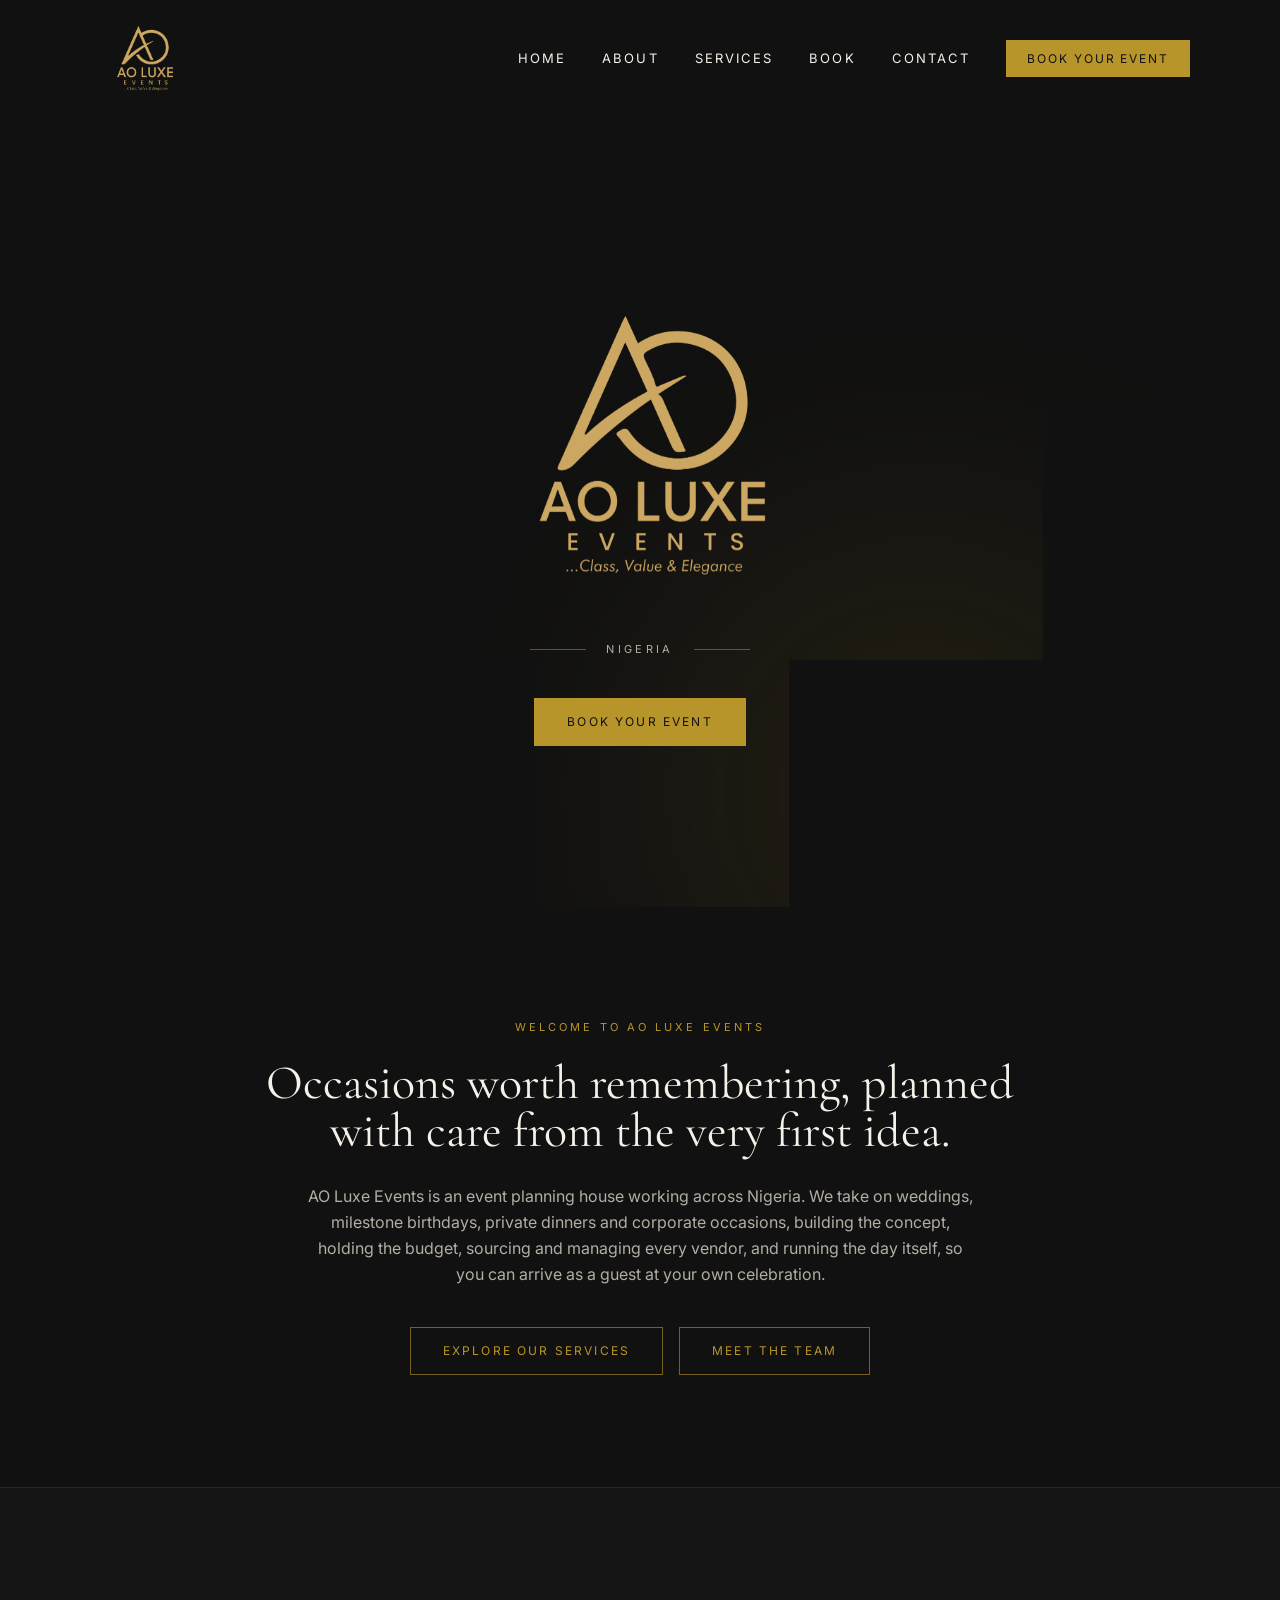
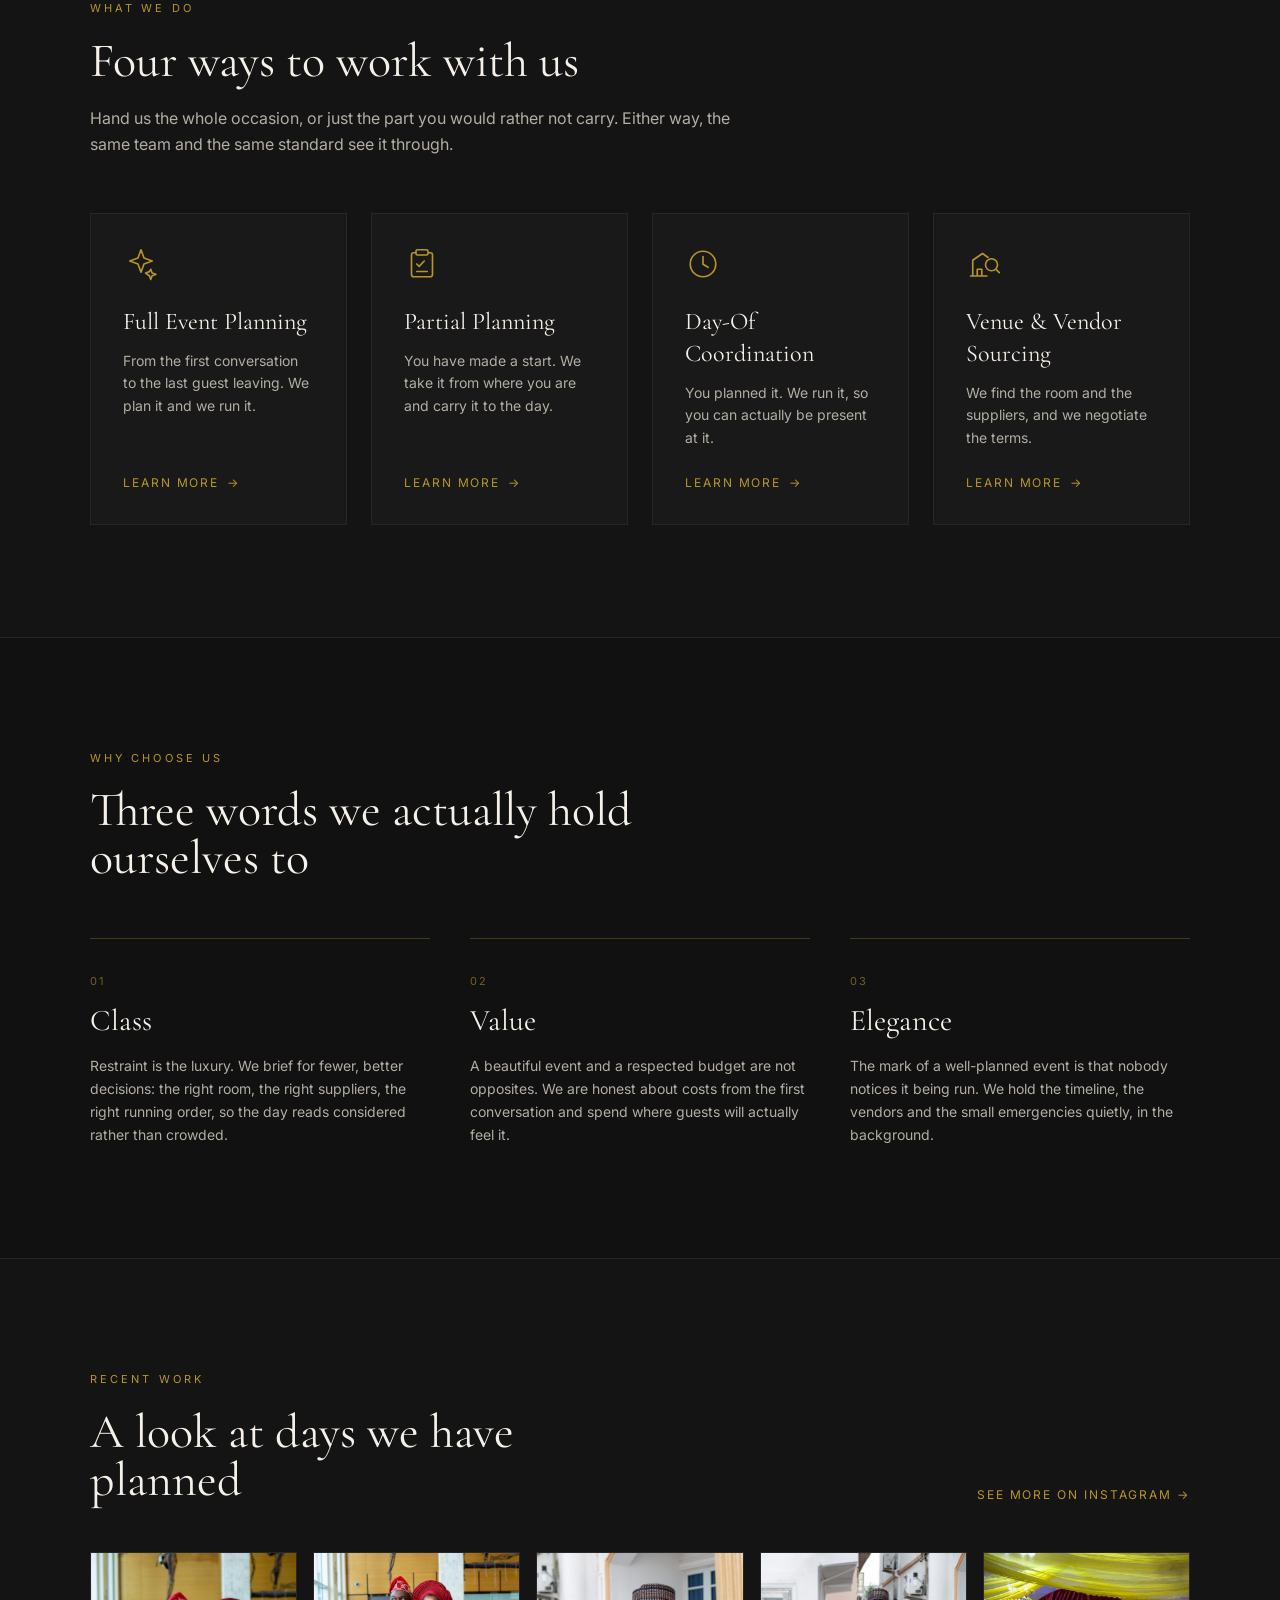
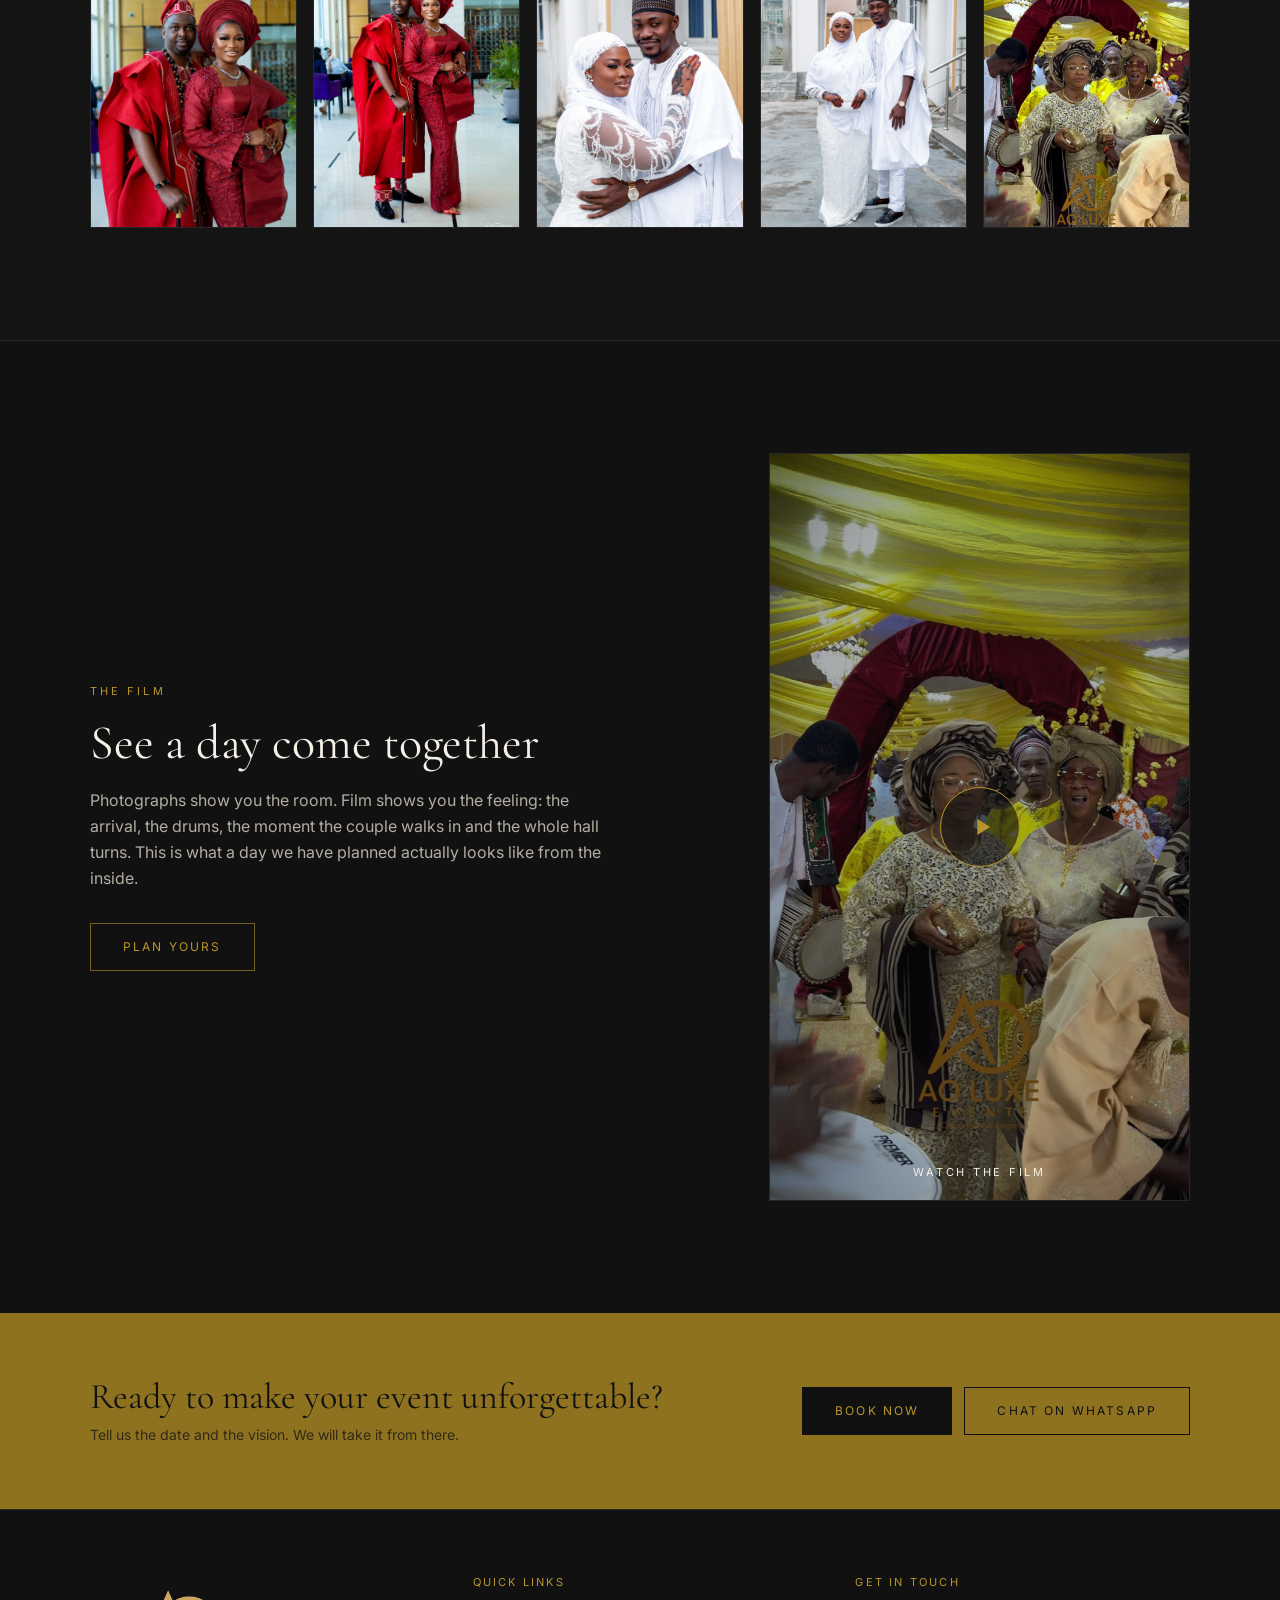
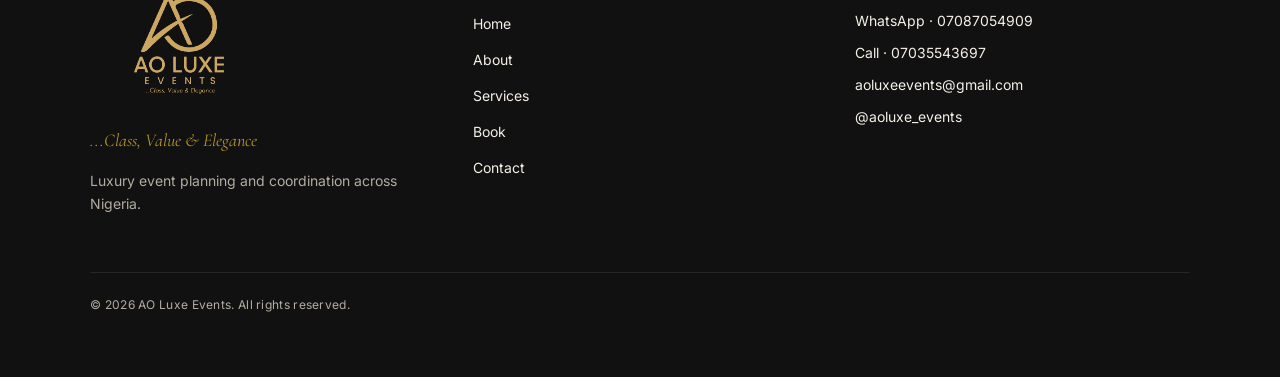
==== ao-luxe-html/index.html @ 7cf822a1 "Add files via upload" ====
<!doctype html>
<html lang="en">
<head>
<meta charset="utf-8">
<meta name="viewport" content="width=device-width, initial-scale=1">
<title>AO Luxe Events | Class, Value &amp; Elegance</title>
<meta name="description" content="AO Luxe Events plans and coordinates luxury weddings, birthdays and corporate occasions across Nigeria. Class, value and elegance from first idea to final flourish.">
<link rel="icon" href="assets/images/logo.jpg">

<meta property="og:title" content="AO Luxe Events | Class, Value &amp; Elegance">
<meta property="og:description" content="AO Luxe Events plans and coordinates luxury weddings, birthdays and corporate occasions across Nigeria. Class, value and elegance from first idea to final flourish.">
<meta property="og:image" content="assets/images/logo.jpg">
<meta property="og:type" content="website">

<link rel="preconnect" href="https://fonts.googleapis.com">
<link rel="preconnect" href="https://fonts.gstatic.com" crossorigin>
<link href="https://fonts.googleapis.com/css2?family=Cormorant+Garamond:ital,wght@0,300;0,400;0,500;0,600;0,700;1,400&family=Inter:wght@300;400;500;600&display=swap" rel="stylesheet">

<link rel="stylesheet" href="assets/css/styles.css">
</head>
<body class="flex min-h-screen flex-col bg-ink font-body text-cream antialiased">

<header id="site-header" class="sticky top-0 z-50 border-b border-transparent bg-ink transition-colors duration-300">
  <nav class="mx-auto flex max-w-content items-center justify-between px-6 py-4 lg:px-10">

    <!--
      The logo file has a solid #0C0C0C background, a shade darker than
      the page. mix-blend-lighten drops that black so the gold sits
      directly on the page. The artwork itself is never altered.
    -->
    <a href="index.html" aria-label="AO Luxe Events home" class="block w-[86px] sm:w-[104px]">
      <img src="assets/images/logo.jpg" alt="AO Luxe Events, ...Class, Value &amp; Elegance"
           width="1190" height="935" class="h-auto w-full mix-blend-lighten">
    </a>

    <ul class="hidden items-center gap-9 md:flex">
              <li>
          <a href="index.html"
             class="font-body text-[13px] uppercase tracking-[0.16em] transition-colors duration-200 text-cream hover:text-gold-light">
            Home          </a>
        </li>
              <li>
          <a href="about.html"
             class="font-body text-[13px] uppercase tracking-[0.16em] transition-colors duration-200 text-cream hover:text-gold-light">
            About          </a>
        </li>
              <li>
          <a href="services.html"
             class="font-body text-[13px] uppercase tracking-[0.16em] transition-colors duration-200 text-cream hover:text-gold-light">
            Services          </a>
        </li>
              <li>
          <a href="book.html"
             class="font-body text-[13px] uppercase tracking-[0.16em] transition-colors duration-200 text-cream hover:text-gold-light">
            Book          </a>
        </li>
              <li>
          <a href="contact.html"
             class="font-body text-[13px] uppercase tracking-[0.16em] transition-colors duration-200 text-cream hover:text-gold-light">
            Contact          </a>
        </li>
            <li>
        <a href="book.html" class="border border-gold bg-gold px-5 py-2.5 font-body text-[12px] uppercase tracking-[0.16em] text-ink transition-all duration-200 hover:bg-gold-light">
          Book Your Event
        </a>
      </li>
    </ul>

    <button type="button" id="menu-toggle" aria-expanded="false" aria-label="Open menu"
            class="flex h-10 w-10 flex-col items-center justify-center gap-[5px] md:hidden">
      <span class="block h-px w-6 bg-gold transition-transform duration-300"></span>
      <span class="block h-px w-6 bg-gold transition-opacity duration-200"></span>
      <span class="block h-px w-6 bg-gold transition-transform duration-300"></span>
    </button>
  </nav>

  <div id="mobile-menu" class="hidden border-t border-ink-line bg-ink md:hidden">
    <ul class="flex flex-col px-6 py-2">
              <li class="border-b border-ink-line last:border-0">
          <a href="index.html" class="block py-4 font-body text-sm uppercase tracking-[0.16em] text-cream">
            Home          </a>
        </li>
              <li class="border-b border-ink-line last:border-0">
          <a href="about.html" class="block py-4 font-body text-sm uppercase tracking-[0.16em] text-cream">
            About          </a>
        </li>
              <li class="border-b border-ink-line last:border-0">
          <a href="services.html" class="block py-4 font-body text-sm uppercase tracking-[0.16em] text-cream">
            Services          </a>
        </li>
              <li class="border-b border-ink-line last:border-0">
          <a href="book.html" class="block py-4 font-body text-sm uppercase tracking-[0.16em] text-cream">
            Book          </a>
        </li>
              <li class="border-b border-ink-line last:border-0">
          <a href="contact.html" class="block py-4 font-body text-sm uppercase tracking-[0.16em] text-cream">
            Contact          </a>
        </li>
          </ul>
    <div class="px-6 pb-6">
      <a href="book.html" class="block bg-gold px-5 py-3 text-center font-body text-[12px] uppercase tracking-[0.16em] text-ink">Book Your Event</a>
    </div>
  </div>
</header>

<main class="flex-1">

<!-- 1. HERO. Pieces fade in on a stagger and settle together. -->
<section class="relative flex min-h-[88vh] items-center justify-center overflow-hidden bg-ink px-6 py-20">
  <div aria-hidden="true" class="pointer-events-none absolute left-1/2 top-1/2 h-[560px] w-[560px] -translate-x-1/2 -translate-y-1/2 animate-glow-bloom rounded-full bg-gold/[0.09] blur-[120px]"></div>

  <!--
    No z-index here on purpose. A stacking context would cut the logo
    off from the background it blends into.
  -->
  <div class="relative flex flex-col items-center text-center">
    <div class="w-[min(78vw,420px)]">
      <img src="assets/images/logo.jpg" alt="AO Luxe Events, ...Class, Value &amp; Elegance"
           width="1190" height="935" class="h-auto w-full mix-blend-lighten animate-logo-settle">
    </div>

    <div class="mt-9 flex items-center gap-5">
      <span class="h-px w-14 origin-right animate-rule-draw bg-gold/50" style="animation-delay:.85s"></span>
      <span class="animate-rise-in font-body text-[11px] uppercase tracking-[0.3em] text-cream-muted" style="animation-delay:.9s">Nigeria</span>
      <span class="h-px w-14 origin-left animate-rule-draw bg-gold/50" style="animation-delay:.85s"></span>
    </div>

    <a href="book.html" class="btn-gold mt-10 animate-rise-in" style="animation-delay:1.15s">Book Your Event</a>
  </div>
</section>

<!-- 2. INTRODUCTION -->
<section class="section text-center">
  <p class="eyebrow">Welcome to AO Luxe Events</p>
  <h1 class="mx-auto mt-6 max-w-3xl font-display text-4xl leading-[1.15] text-cream sm:text-5xl">
    Occasions worth remembering, planned with care from the very first idea.
  </h1>
  <p class="mx-auto mt-7 max-w-2xl font-body text-base leading-relaxed text-cream-muted">
    AO Luxe Events is an event planning house working across Nigeria. We take on
    weddings, milestone birthdays, private dinners and corporate occasions,
    building the concept, holding the budget, sourcing and managing every vendor,
    and running the day itself, so you can arrive as a guest at your own celebration.
  </p>
  <div class="mt-10 flex flex-col items-center justify-center gap-4 sm:flex-row">
    <a href="services.html" class="btn-outline">Explore Our Services</a>
    <a href="about.html" class="btn-outline">Meet The Team</a>
  </div>
</section>

<!-- 3. SERVICES -->
<section class="border-y border-ink-line bg-ink-soft/40">
  <div class="section">
    <div class="max-w-2xl">
      <p class="eyebrow">What We Do</p>
      <h2 class="mt-5 font-display text-4xl leading-tight text-cream sm:text-5xl">Four ways to work with us</h2>
      <p class="mt-5 font-body text-base leading-relaxed text-cream-muted">
        Hand us the whole occasion, or just the part you would rather not carry.
        Either way, the same team and the same standard see it through.
      </p>
    </div>

    <div class="mt-14 grid gap-6 sm:grid-cols-2 lg:grid-cols-4">
              <article class="group flex h-full flex-col border border-ink-line bg-ink-soft p-8 transition-all duration-300 hover:border-gold/50">
          <div class="h-9 w-9 text-gold">  <svg viewBox="0 0 24 24" stroke-width="1.1" class="h-full w-full fill-none stroke-current">
    <path d="M12 2.5 14 8l5.5 2-5.5 2-2 5.5-2-5.5L4.5 10 10 8z" stroke-linejoin="round"/>
    <path d="M18.5 15.5 19.4 18l2.5.9-2.5.9-.9 2.5-.9-2.5L15 18l2.6-.9z" stroke-linejoin="round"/>
  </svg>
</div>
          <h3 class="mt-6 font-display text-2xl text-cream">Full Event Planning</h3>
          <p class="mt-3 flex-1 font-body text-sm leading-relaxed text-cream-muted">From the first conversation to the last guest leaving. We plan it and we run it.</p>
          <a href="services.html#full-planning" class="mt-6 inline-flex items-center gap-2 font-body text-[12px] uppercase tracking-[0.16em] text-gold transition-colors duration-200 hover:text-gold-light">
            Learn More <span aria-hidden="true">&rarr;</span>
          </a>
        </article>
              <article class="group flex h-full flex-col border border-ink-line bg-ink-soft p-8 transition-all duration-300 hover:border-gold/50">
          <div class="h-9 w-9 text-gold">  <svg viewBox="0 0 24 24" stroke-width="1.1" class="h-full w-full fill-none stroke-current">
    <path d="M8 4.5H6.5A1.5 1.5 0 0 0 5 6v13a1.5 1.5 0 0 0 1.5 1.5h11A1.5 1.5 0 0 0 19 19V6a1.5 1.5 0 0 0-1.5-1.5H16" stroke-linejoin="round"/>
    <rect x="8" y="2.5" width="8" height="3.5" rx="1"/>
    <path d="m8.5 12 1.6 1.6L13.5 10" stroke-linecap="round" stroke-linejoin="round"/>
    <path d="M8.5 17h7" stroke-linecap="round"/>
  </svg>
</div>
          <h3 class="mt-6 font-display text-2xl text-cream">Partial Planning</h3>
          <p class="mt-3 flex-1 font-body text-sm leading-relaxed text-cream-muted">You have made a start. We take it from where you are and carry it to the day.</p>
          <a href="services.html#partial-planning" class="mt-6 inline-flex items-center gap-2 font-body text-[12px] uppercase tracking-[0.16em] text-gold transition-colors duration-200 hover:text-gold-light">
            Learn More <span aria-hidden="true">&rarr;</span>
          </a>
        </article>
              <article class="group flex h-full flex-col border border-ink-line bg-ink-soft p-8 transition-all duration-300 hover:border-gold/50">
          <div class="h-9 w-9 text-gold">  <svg viewBox="0 0 24 24" stroke-width="1.1" class="h-full w-full fill-none stroke-current">
    <circle cx="12" cy="12" r="8.5"/>
    <path d="M12 7v5.2l3.4 2" stroke-linecap="round" stroke-linejoin="round"/>
  </svg>
</div>
          <h3 class="mt-6 font-display text-2xl text-cream">Day-Of Coordination</h3>
          <p class="mt-3 flex-1 font-body text-sm leading-relaxed text-cream-muted">You planned it. We run it, so you can actually be present at it.</p>
          <a href="services.html#day-of" class="mt-6 inline-flex items-center gap-2 font-body text-[12px] uppercase tracking-[0.16em] text-gold transition-colors duration-200 hover:text-gold-light">
            Learn More <span aria-hidden="true">&rarr;</span>
          </a>
        </article>
              <article class="group flex h-full flex-col border border-ink-line bg-ink-soft p-8 transition-all duration-300 hover:border-gold/50">
          <div class="h-9 w-9 text-gold">  <svg viewBox="0 0 24 24" stroke-width="1.1" class="h-full w-full fill-none stroke-current">
    <path d="M3 20h11" stroke-linecap="round"/>
    <path d="M4.5 20V9.5L11 5l4 2.8" stroke-linejoin="round"/>
    <path d="M7.5 20v-4.5h3V20" stroke-linejoin="round"/>
    <circle cx="17" cy="12.5" r="4"/>
    <path d="m20 15.6 2.2 2.2" stroke-linecap="round"/>
  </svg>
</div>
          <h3 class="mt-6 font-display text-2xl text-cream">Venue &amp; Vendor Sourcing</h3>
          <p class="mt-3 flex-1 font-body text-sm leading-relaxed text-cream-muted">We find the room and the suppliers, and we negotiate the terms.</p>
          <a href="services.html#sourcing" class="mt-6 inline-flex items-center gap-2 font-body text-[12px] uppercase tracking-[0.16em] text-gold transition-colors duration-200 hover:text-gold-light">
            Learn More <span aria-hidden="true">&rarr;</span>
          </a>
        </article>
          </div>
  </div>
</section>

<!-- 4. WHY CHOOSE US -->
<section class="section">
  <div class="max-w-2xl">
    <p class="eyebrow">Why Choose Us</p>
    <h2 class="mt-5 font-display text-4xl leading-tight text-cream sm:text-5xl">Three words we actually hold ourselves to</h2>
  </div>
  <div class="mt-14 grid gap-10 md:grid-cols-3">
          <div class="border-t border-gold/30 pt-7">
        <span class="font-body text-[11px] tracking-[0.2em] text-gold/60">01</span>
        <h3 class="mt-3 font-display text-3xl text-cream">Class</h3>
        <p class="mt-4 font-body text-sm leading-relaxed text-cream-muted">Restraint is the luxury. We brief for fewer, better decisions: the right room, the right suppliers, the right running order, so the day reads considered rather than crowded.</p>
      </div>
          <div class="border-t border-gold/30 pt-7">
        <span class="font-body text-[11px] tracking-[0.2em] text-gold/60">02</span>
        <h3 class="mt-3 font-display text-3xl text-cream">Value</h3>
        <p class="mt-4 font-body text-sm leading-relaxed text-cream-muted">A beautiful event and a respected budget are not opposites. We are honest about costs from the first conversation and spend where guests will actually feel it.</p>
      </div>
          <div class="border-t border-gold/30 pt-7">
        <span class="font-body text-[11px] tracking-[0.2em] text-gold/60">03</span>
        <h3 class="mt-3 font-display text-3xl text-cream">Elegance</h3>
        <p class="mt-4 font-body text-sm leading-relaxed text-cream-muted">The mark of a well-planned event is that nobody notices it being run. We hold the timeline, the vendors and the small emergencies quietly, in the background.</p>
      </div>
      </div>
</section>

<!-- 5. RECENT WORK -->
<section id="recent-work" class="border-t border-ink-line bg-ink-soft/40">
  <div class="section">
    <div class="flex flex-col gap-6 sm:flex-row sm:items-end sm:justify-between">
      <div class="max-w-xl">
        <p class="eyebrow">Recent Work</p>
        <h2 class="mt-5 font-display text-4xl leading-tight text-cream sm:text-5xl">A look at days we have planned</h2>
      </div>
      <a href="https://instagram.com/aoluxe_events" target="_blank" rel="noopener" class="font-body text-[12px] uppercase tracking-[0.16em] text-gold transition-colors duration-200 hover:text-gold-light">
        See more on Instagram &rarr;
      </a>
    </div>

    <div class="mt-12 grid grid-cols-2 gap-4 sm:grid-cols-3 lg:grid-cols-5">
              <div class="aspect-[3/4] w-full overflow-hidden border border-ink-line bg-ink-soft">
          <img src="assets/images/gallery/event-1.jpg" alt="Couple in matching red aso-oke and gele at a traditional wedding planned by AO Luxe Events" loading="lazy"
               class="h-full w-full object-cover transition-transform duration-700 hover:scale-[1.04]">
        </div>
              <div class="aspect-[3/4] w-full overflow-hidden border border-ink-line bg-ink-soft">
          <img src="assets/images/gallery/event-2.jpg" alt="Bride and groom in red traditional attire at their wedding reception venue" loading="lazy"
               class="h-full w-full object-cover transition-transform duration-700 hover:scale-[1.04]">
        </div>
              <div class="aspect-[3/4] w-full overflow-hidden border border-ink-line bg-ink-soft">
          <img src="assets/images/gallery/event-3.jpg" alt="Couple in white lace and agbada at their nikkai, planned by AO Luxe Events" loading="lazy"
               class="h-full w-full object-cover transition-transform duration-700 hover:scale-[1.04]">
        </div>
              <div class="aspect-[3/4] w-full overflow-hidden border border-ink-line bg-ink-soft">
          <img src="assets/images/gallery/event-4.jpg" alt="Bride and groom in white traditional attire on their wedding day" loading="lazy"
               class="h-full w-full object-cover transition-transform duration-700 hover:scale-[1.04]">
        </div>
              <div class="aspect-[3/4] w-full overflow-hidden border border-ink-line bg-ink-soft">
          <img src="assets/images/gallery/event-5.jpg" alt="Guests arriving under a draped canopy at a reception planned by AO Luxe Events" loading="lazy"
               class="h-full w-full object-cover transition-transform duration-700 hover:scale-[1.04]">
        </div>
          </div>
  </div>
</section>

<!-- 6. THE FILM. Nothing downloads until the visitor presses play. -->
<section id="the-film" class="border-t border-ink-line">
  <div class="section grid items-center gap-12 lg:grid-cols-12 lg:gap-16">
    <div class="lg:col-span-6">
      <p class="eyebrow">The Film</p>
      <h2 class="mt-5 font-display text-4xl leading-tight text-cream sm:text-5xl">See a day come together</h2>
      <p class="mt-5 font-body text-base leading-relaxed text-cream-muted">
        Photographs show you the room. Film shows you the feeling: the arrival,
        the drums, the moment the couple walks in and the whole hall turns. This
        is what a day we have planned actually looks like from the inside.
      </p>
      <a href="book.html" class="btn-outline mt-8">Plan Yours</a>
    </div>

    <div class="mx-auto w-full max-w-sm lg:col-span-5 lg:col-start-8 lg:max-w-none">
      <div id="showreel" class="relative w-full overflow-hidden border border-ink-line bg-ink-soft"
           data-video="assets/videos/showreel.mp4">
        <button type="button" class="group relative block w-full" aria-label="Play the AO Luxe Events film">
          <img src="assets/images/showreel-poster.jpg" alt="A wedding reception planned by AO Luxe Events"
               width="674" height="1200" loading="lazy" class="h-auto w-full">
          <span aria-hidden="true" class="absolute inset-0 bg-ink/35 transition-colors duration-300 group-hover:bg-ink/20"></span>
          <span aria-hidden="true" class="absolute left-1/2 top-1/2 flex h-20 w-20 -translate-x-1/2 -translate-y-1/2 items-center justify-center rounded-full border border-gold bg-ink/60 transition-all duration-300 group-hover:scale-110 group-hover:bg-gold">
            <svg viewBox="0 0 24 24" class="ml-1 h-7 w-7 fill-gold transition-colors duration-300 group-hover:fill-ink"><path d="M8 5.2v13.6L19 12z"/></svg>
          </span>
          <span aria-hidden="true" class="absolute bottom-5 left-0 right-0 text-center font-body text-[11px] uppercase tracking-[0.25em] text-cream">Watch the film</span>
        </button>
      </div>
    </div>
  </div>
</section>

<section class="bg-gold-dark">
  <div class="mx-auto flex max-w-content flex-col items-center gap-6 px-6 py-16 text-center lg:flex-row lg:justify-between lg:px-10 lg:text-left">
    <div>
      <h2 class="font-display text-3xl leading-tight text-ink sm:text-4xl">Ready to make your event unforgettable?</h2>
      <p class="mt-2 font-body text-sm text-ink/75">Tell us the date and the vision. We will take it from there.</p>
    </div>
    <div class="flex flex-col gap-3 sm:flex-row">
      <a href="book.html" class="inline-flex items-center justify-center border border-ink bg-ink px-8 py-3.5 font-body text-[12px] uppercase tracking-[0.18em] text-gold transition-opacity duration-300 hover:opacity-85">Book Now</a>
      <a href="https://wa.me/2347087054909?text=Hello%20AO%20Luxe%20Events%2C%20I%20would%20like%20to%20enquire%20about%20booking%20an%20event." target="_blank" rel="noopener" class="inline-flex items-center justify-center border border-ink px-8 py-3.5 font-body text-[12px] uppercase tracking-[0.18em] text-ink transition-colors duration-300 hover:bg-ink hover:text-gold">Chat on WhatsApp</a>
    </div>
  </div>
</section>
</main>

<footer class="border-t border-ink-line bg-ink">
  <div class="mx-auto max-w-content px-6 py-16 lg:px-10">
    <div class="grid gap-12 md:grid-cols-3">

      <div>
        <a href="index.html" class="block w-[168px]">
          <img src="assets/images/logo.jpg" alt="AO Luxe Events"
               width="1190" height="935" class="h-auto w-full mix-blend-lighten">
        </a>
        <p class="mt-5 font-display text-lg italic text-gold">...Class, Value &amp; Elegance</p>
        <p class="mt-4 max-w-xs font-body text-sm leading-relaxed text-cream-muted">Luxury event planning and coordination across Nigeria.</p>
      </div>

      <div>
        <h4 class="font-body text-[11px] uppercase tracking-[0.2em] text-gold">Quick Links</h4>
        <ul class="mt-5 space-y-3">
                      <li><a href="index.html" class="font-body text-sm text-cream transition-colors duration-200 hover:text-gold">Home</a></li>
                      <li><a href="about.html" class="font-body text-sm text-cream transition-colors duration-200 hover:text-gold">About</a></li>
                      <li><a href="services.html" class="font-body text-sm text-cream transition-colors duration-200 hover:text-gold">Services</a></li>
                      <li><a href="book.html" class="font-body text-sm text-cream transition-colors duration-200 hover:text-gold">Book</a></li>
                      <li><a href="contact.html" class="font-body text-sm text-cream transition-colors duration-200 hover:text-gold">Contact</a></li>
                  </ul>
      </div>

      <div>
        <h4 class="font-body text-[11px] uppercase tracking-[0.2em] text-gold">Get In Touch</h4>
        <ul class="mt-5 space-y-3 font-body text-sm text-cream">
          <li><a href="https://wa.me/2347087054909?text=Hello%20AO%20Luxe%20Events%2C%20I%20would%20like%20to%20enquire%20about%20booking%20an%20event." target="_blank" rel="noopener" class="transition-colors duration-200 hover:text-gold">WhatsApp &middot; 07087054909</a></li>
          <li><a href="tel:+2347035543697" class="transition-colors duration-200 hover:text-gold">Call &middot; 07035543697</a></li>
          <li><a href="mailto:aoluxeevents@gmail.com" class="break-all transition-colors duration-200 hover:text-gold">aoluxeevents@gmail.com</a></li>
          <li><a href="https://instagram.com/aoluxe_events" target="_blank" rel="noopener" class="transition-colors duration-200 hover:text-gold">@aoluxe_events</a></li>
        </ul>
      </div>
    </div>

    <div class="mt-14 border-t border-ink-line pt-6">
      <p class="font-body text-xs tracking-wide text-cream-muted">
        &copy; 2026 AO Luxe Events. All rights reserved.
      </p>
    </div>
  </div>
</footer>

<script src="assets/js/script.js"></script>
</body>
</html>
---- ao-luxe-html/assets/css/styles.css ----
*,:after,:before{--tw-border-spacing-x:0;--tw-border-spacing-y:0;--tw-translate-x:0;--tw-translate-y:0;--tw-rotate:0;--tw-skew-x:0;--tw-skew-y:0;--tw-scale-x:1;--tw-scale-y:1;--tw-pan-x: ;--tw-pan-y: ;--tw-pinch-zoom: ;--tw-scroll-snap-strictness:proximity;--tw-gradient-from-position: ;--tw-gradient-via-position: ;--tw-gradient-to-position: ;--tw-ordinal: ;--tw-slashed-zero: ;--tw-numeric-figure: ;--tw-numeric-spacing: ;--tw-numeric-fraction: ;--tw-ring-inset: ;--tw-ring-offset-width:0px;--tw-ring-offset-color:#fff;--tw-ring-color:rgba(59,130,246,.5);--tw-ring-offset-shadow:0 0 #0000;--tw-ring-shadow:0 0 #0000;--tw-shadow:0 0 #0000;--tw-shadow-colored:0 0 #0000;--tw-blur: ;--tw-brightness: ;--tw-contrast: ;--tw-grayscale: ;--tw-hue-rotate: ;--tw-invert: ;--tw-saturate: ;--tw-sepia: ;--tw-drop-shadow: ;--tw-backdrop-blur: ;--tw-backdrop-brightness: ;--tw-backdrop-contrast: ;--tw-backdrop-grayscale: ;--tw-backdrop-hue-rotate: ;--tw-backdrop-invert: ;--tw-backdrop-opacity: ;--tw-backdrop-saturate: ;--tw-backdrop-sepia: ;--tw-contain-size: ;--tw-contain-layout: ;--tw-contain-paint: ;--tw-contain-style: }::backdrop{--tw-border-spacing-x:0;--tw-border-spacing-y:0;--tw-translate-x:0;--tw-translate-y:0;--tw-rotate:0;--tw-skew-x:0;--tw-skew-y:0;--tw-scale-x:1;--tw-scale-y:1;--tw-pan-x: ;--tw-pan-y: ;--tw-pinch-zoom: ;--tw-scroll-snap-strictness:proximity;--tw-gradient-from-position: ;--tw-gradient-via-position: ;--tw-gradient-to-position: ;--tw-ordinal: ;--tw-slashed-zero: ;--tw-numeric-figure: ;--tw-numeric-spacing: ;--tw-numeric-fraction: ;--tw-ring-inset: ;--tw-ring-offset-width:0px;--tw-ring-offset-color:#fff;--tw-ring-color:rgba(59,130,246,.5);--tw-ring-offset-shadow:0 0 #0000;--tw-ring-shadow:0 0 #0000;--tw-shadow:0 0 #0000;--tw-shadow-colored:0 0 #0000;--tw-blur: ;--tw-brightness: ;--tw-contrast: ;--tw-grayscale: ;--tw-hue-rotate: ;--tw-invert: ;--tw-saturate: ;--tw-sepia: ;--tw-drop-shadow: ;--tw-backdrop-blur: ;--tw-backdrop-brightness: ;--tw-backdrop-contrast: ;--tw-backdrop-grayscale: ;--tw-backdrop-hue-rotate: ;--tw-backdrop-invert: ;--tw-backdrop-opacity: ;--tw-backdrop-saturate: ;--tw-backdrop-sepia: ;--tw-contain-size: ;--tw-contain-layout: ;--tw-contain-paint: ;--tw-contain-style: }/*! tailwindcss v3.4.19 | MIT License | https://tailwindcss.com*/*,:after,:before{box-sizing:border-box;border:0 solid #e5e7eb}:after,:before{--tw-content:""}:host,html{line-height:1.5;-webkit-text-size-adjust:100%;-moz-tab-size:4;-o-tab-size:4;tab-size:4;font-family:ui-sans-serif,system-ui,sans-serif,Apple Color Emoji,Segoe UI Emoji,Segoe UI Symbol,Noto Color Emoji;font-feature-settings:normal;font-variation-settings:normal;-webkit-tap-highlight-color:transparent}body{margin:0;line-height:inherit}hr{height:0;color:inherit;border-top-width:1px}abbr:where([title]){-webkit-text-decoration:underline dotted;text-decoration:underline dotted}h1,h2,h3,h4,h5,h6{font-size:inherit;font-weight:inherit}a{color:inherit;text-decoration:inherit}b,strong{font-weight:bolder}code,kbd,pre,samp{font-family:ui-monospace,SFMono-Regular,Menlo,Monaco,Consolas,Liberation Mono,Courier New,monospace;font-feature-settings:normal;font-variation-settings:normal;font-size:1em}small{font-size:80%}sub,sup{font-size:75%;line-height:0;position:relative;vertical-align:baseline}sub{bottom:-.25em}sup{top:-.5em}table{text-indent:0;border-color:inherit;border-collapse:collapse}button,input,optgroup,select,textarea{font-family:inherit;font-feature-settings:inherit;font-variation-settings:inherit;font-size:100%;font-weight:inherit;line-height:inherit;letter-spacing:inherit;color:inherit;margin:0;padding:0}button,select{text-transform:none}button,input:where([type=button]),input:where([type=reset]),input:where([type=submit]){-webkit-appearance:button;background-color:transparent;background-image:none}:-moz-focusring{outline:auto}:-moz-ui-invalid{box-shadow:none}progress{vertical-align:baseline}::-webkit-inner-spin-button,::-webkit-outer-spin-button{height:auto}[type=search]{-webkit-appearance:textfield;outline-offset:-2px}::-webkit-search-decoration{-webkit-appearance:none}::-webkit-file-upload-button{-webkit-appearance:button;font:inherit}summary{display:list-item}blockquote,dd,dl,figure,h1,h2,h3,h4,h5,h6,hr,p,pre{margin:0}fieldset{margin:0}fieldset,legend{padding:0}menu,ol,ul{list-style:none;margin:0;padding:0}dialog{padding:0}textarea{resize:vertical}input::-moz-placeholder,textarea::-moz-placeholder{opacity:1;color:#9ca3af}input::placeholder,textarea::placeholder{opacity:1;color:#9ca3af}[role=button],button{cursor:pointer}:disabled{cursor:default}audio,canvas,embed,iframe,img,object,svg,video{display:block;vertical-align:middle}img,video{max-width:100%;height:auto}[hidden]:where(:not([hidden=until-found])){display:none}html{scroll-behavior:smooth;scroll-padding-top:96px}body{--tw-bg-opacity:1;background-color:rgb(17 17 17/var(--tw-bg-opacity,1));font-family:Inter,system-ui,sans-serif;--tw-text-opacity:1;color:rgb(245 240 232/var(--tw-text-opacity,1));-webkit-font-smoothing:antialiased;-moz-osx-font-smoothing:grayscale}h1,h2,h3,h4{font-family:Cormorant Garamond,Georgia,serif}::-moz-selection{--tw-bg-opacity:1;background-color:rgb(184 149 42/var(--tw-bg-opacity,1));--tw-text-opacity:1;color:rgb(17 17 17/var(--tw-text-opacity,1))}::selection{--tw-bg-opacity:1;background-color:rgb(184 149 42/var(--tw-bg-opacity,1));--tw-text-opacity:1;color:rgb(17 17 17/var(--tw-text-opacity,1))}:focus-visible{outline:2px solid transparent;outline-offset:2px;--tw-ring-offset-shadow:var(--tw-ring-inset) 0 0 0 var(--tw-ring-offset-width) var(--tw-ring-offset-color);--tw-ring-shadow:var(--tw-ring-inset) 0 0 0 calc(2px + var(--tw-ring-offset-width)) var(--tw-ring-color);box-shadow:var(--tw-ring-offset-shadow),var(--tw-ring-shadow),var(--tw-shadow,0 0 #0000);--tw-ring-opacity:1;--tw-ring-color:rgb(184 149 42/var(--tw-ring-opacity,1));--tw-ring-offset-width:2px;--tw-ring-offset-color:#111}::-webkit-scrollbar{width:10px}::-webkit-scrollbar-track{background:#111}::-webkit-scrollbar-thumb{background:#2e2716}::-webkit-scrollbar-thumb:hover{background:#b8952a}.btn-gold{display:inline-flex;align-items:center;justify-content:center;gap:.5rem;border-width:1px;--tw-border-opacity:1;border-color:rgb(184 149 42/var(--tw-border-opacity,1));--tw-bg-opacity:1;background-color:rgb(184 149 42/var(--tw-bg-opacity,1));padding:.875rem 2rem;font-family:Inter,system-ui,sans-serif;font-size:12px;text-transform:uppercase;letter-spacing:.18em;--tw-text-opacity:1;color:rgb(17 17 17/var(--tw-text-opacity,1));transition-property:all;transition-timing-function:cubic-bezier(.4,0,.2,1);transition-duration:.3s}.btn-gold:hover{--tw-bg-opacity:1;background-color:rgb(212 182 90/var(--tw-bg-opacity,1));--tw-shadow:0 0 28px rgba(184,149,42,.35);--tw-shadow-colored:0 0 28px var(--tw-shadow-color);box-shadow:var(--tw-ring-offset-shadow,0 0 #0000),var(--tw-ring-shadow,0 0 #0000),var(--tw-shadow)}.btn-gold:disabled{cursor:not-allowed;opacity:.5}.btn-gold:hover:disabled{--tw-shadow:0 0 #0000;--tw-shadow-colored:0 0 #0000;box-shadow:var(--tw-ring-offset-shadow,0 0 #0000),var(--tw-ring-shadow,0 0 #0000),var(--tw-shadow)}.btn-outline{display:inline-flex;align-items:center;justify-content:center;gap:.5rem;border-width:1px;border-color:rgba(184,149,42,.6);padding:.875rem 2rem;font-family:Inter,system-ui,sans-serif;font-size:12px;text-transform:uppercase;letter-spacing:.18em;--tw-text-opacity:1;color:rgb(184 149 42/var(--tw-text-opacity,1));transition-property:all;transition-timing-function:cubic-bezier(.4,0,.2,1);transition-duration:.3s}.btn-outline:hover{--tw-border-opacity:1;border-color:rgb(184 149 42/var(--tw-border-opacity,1));--tw-bg-opacity:1;background-color:rgb(184 149 42/var(--tw-bg-opacity,1));--tw-text-opacity:1;color:rgb(17 17 17/var(--tw-text-opacity,1))}.eyebrow{font-family:Inter,system-ui,sans-serif;font-size:11px;text-transform:uppercase;letter-spacing:.28em;--tw-text-opacity:1;color:rgb(184 149 42/var(--tw-text-opacity,1))}.section{margin-left:auto;margin-right:auto;max-width:1180px;padding:5rem 1.5rem}@media (min-width:1024px){.section{padding:7rem 2.5rem}}.field{width:100%;border-width:1px;--tw-border-opacity:1;border-color:rgb(38 38 38/var(--tw-border-opacity,1));--tw-bg-opacity:1;background-color:rgb(25 25 25/var(--tw-bg-opacity,1));padding:.75rem 1rem;font-family:Inter,system-ui,sans-serif;font-size:.875rem;line-height:1.25rem;--tw-text-opacity:1;color:rgb(245 240 232/var(--tw-text-opacity,1));transition-property:color,background-color,border-color,text-decoration-color,fill,stroke;transition-timing-function:cubic-bezier(.4,0,.2,1);transition-duration:.2s}.field::-moz-placeholder{color:hsla(38,10%,67%,.5)}.field::placeholder{color:hsla(38,10%,67%,.5)}.field:focus{--tw-border-opacity:1;border-color:rgb(184 149 42/var(--tw-border-opacity,1));outline:2px solid transparent;outline-offset:2px;--tw-ring-offset-shadow:var(--tw-ring-inset) 0 0 0 var(--tw-ring-offset-width) var(--tw-ring-offset-color);--tw-ring-shadow:var(--tw-ring-inset) 0 0 0 calc(var(--tw-ring-offset-width)) var(--tw-ring-color);box-shadow:var(--tw-ring-offset-shadow),var(--tw-ring-shadow),var(--tw-shadow,0 0 #0000)}.field-label{margin-bottom:.5rem;font-size:11px;text-transform:uppercase;letter-spacing:.16em;color:rgb(179 173 163/var(--tw-text-opacity,1))}.field-error,.field-label{display:block;font-family:Inter,system-ui,sans-serif;--tw-text-opacity:1}.field-error{margin-top:.375rem;font-size:.75rem;line-height:1rem;color:rgb(224 135 106/var(--tw-text-opacity,1))}.pointer-events-none{pointer-events:none}.visible{visibility:visible}.absolute{position:absolute}.relative{position:relative}.sticky{position:sticky}.inset-0{inset:0}.bottom-5{bottom:1.25rem}.left-0{left:0}.left-1\/2{left:50%}.left-\[-9999px\]{left:-9999px}.right-0{right:0}.top-0{top:0}.top-1\/2{top:50%}.z-50{z-index:50}.mx-auto{margin-left:auto;margin-right:auto}.mb-5{margin-bottom:1.25rem}.mb-6{margin-bottom:1.5rem}.ml-1{margin-left:.25rem}.mt-1{margin-top:.25rem}.mt-1\.5{margin-top:.375rem}.mt-10{margin-top:2.5rem}.mt-12{margin-top:3rem}.mt-14{margin-top:3.5rem}.mt-2{margin-top:.5rem}.mt-3{margin-top:.75rem}.mt-4{margin-top:1rem}.mt-5{margin-top:1.25rem}.mt-6{margin-top:1.5rem}.mt-7{margin-top:1.75rem}.mt-8{margin-top:2rem}.mt-9{margin-top:2.25rem}.block{display:block}.flex{display:flex}.inline-flex{display:inline-flex}.grid{display:grid}.hidden{display:none}.aspect-\[3\/4\]{aspect-ratio:3/4}.aspect-\[4\/3\]{aspect-ratio:4/3}.aspect-\[4\/5\]{aspect-ratio:4/5}.h-1\.5{height:.375rem}.h-10{height:2.5rem}.h-12{height:3rem}.h-14{height:3.5rem}.h-20{height:5rem}.h-4{height:1rem}.h-7{height:1.75rem}.h-9{height:2.25rem}.h-\[560px\]{height:560px}.h-auto{height:auto}.h-full{height:100%}.h-px{height:1px}.min-h-\[88vh\]{min-height:88vh}.min-h-screen{min-height:100vh}.w-1\.5{width:.375rem}.w-10{width:2.5rem}.w-12{width:3rem}.w-14{width:3.5rem}.w-20{width:5rem}.w-4{width:1rem}.w-6{width:1.5rem}.w-7{width:1.75rem}.w-9{width:2.25rem}.w-\[168px\]{width:168px}.w-\[560px\]{width:560px}.w-\[86px\]{width:86px}.w-\[min\(78vw\2c 420px\)\]{width:min(78vw,420px)}.w-full{width:100%}.w-px{width:1px}.max-w-2xl{max-width:42rem}.max-w-3xl{max-width:48rem}.max-w-5xl{max-width:64rem}.max-w-content{max-width:1180px}.max-w-md{max-width:28rem}.max-w-sm{max-width:24rem}.max-w-xl{max-width:36rem}.max-w-xs{max-width:20rem}.flex-1{flex:1 1 0%}.flex-none{flex:none}.origin-left{transform-origin:left}.origin-right{transform-origin:right}.-translate-x-1\/2{--tw-translate-x:-50%}.-translate-x-1\/2,.-translate-y-1\/2{transform:translate(var(--tw-translate-x),var(--tw-translate-y)) rotate(var(--tw-rotate)) skewX(var(--tw-skew-x)) skewY(var(--tw-skew-y)) scaleX(var(--tw-scale-x)) scaleY(var(--tw-scale-y))}.-translate-y-1\/2{--tw-translate-y:-50%}.rotate-45{--tw-rotate:45deg;transform:translate(var(--tw-translate-x),var(--tw-translate-y)) rotate(var(--tw-rotate)) skewX(var(--tw-skew-x)) skewY(var(--tw-skew-y)) scaleX(var(--tw-scale-x)) scaleY(var(--tw-scale-y))}@keyframes glow-bloom{0%{opacity:0;transform:scale(.6)}to{opacity:1;transform:scale(1)}}.animate-glow-bloom{animation:glow-bloom 2.2s ease-out both}@keyframes logo-settle{0%{opacity:0;transform:scale(1.07);filter:blur(14px)}55%{opacity:1}to{opacity:1;transform:scale(1);filter:blur(0)}}.animate-logo-settle{animation:logo-settle 1.6s cubic-bezier(.22,1,.36,1) both}@keyframes rise-in{0%{opacity:0;transform:translateY(18px)}to{opacity:1;transform:translateY(0)}}.animate-rise-in{animation:rise-in 1s cubic-bezier(.22,1,.36,1) both}@keyframes rule-draw{0%{opacity:0;transform:scaleX(0)}to{opacity:1;transform:scaleX(1)}}.animate-rule-draw{animation:rule-draw 1s cubic-bezier(.22,1,.36,1) both}.cursor-pointer{cursor:pointer}.resize-y{resize:vertical}.grid-cols-2{grid-template-columns:repeat(2,minmax(0,1fr))}.flex-col{flex-direction:column}.items-center{align-items:center}.justify-center{justify-content:center}.justify-between{justify-content:space-between}.gap-10{gap:2.5rem}.gap-12{gap:3rem}.gap-2{gap:.5rem}.gap-3{gap:.75rem}.gap-4{gap:1rem}.gap-5{gap:1.25rem}.gap-6{gap:1.5rem}.gap-9{gap:2.25rem}.gap-\[5px\]{gap:5px}.space-y-3>:not([hidden])~:not([hidden]){--tw-space-y-reverse:0;margin-top:calc(.75rem*(1 - var(--tw-space-y-reverse)));margin-bottom:calc(.75rem*var(--tw-space-y-reverse))}.space-y-4>:not([hidden])~:not([hidden]){--tw-space-y-reverse:0;margin-top:calc(1rem*(1 - var(--tw-space-y-reverse)));margin-bottom:calc(1rem*var(--tw-space-y-reverse))}.space-y-5>:not([hidden])~:not([hidden]){--tw-space-y-reverse:0;margin-top:calc(1.25rem*(1 - var(--tw-space-y-reverse)));margin-bottom:calc(1.25rem*var(--tw-space-y-reverse))}.overflow-hidden{overflow:hidden}.break-all{word-break:break-all}.rounded-full{border-radius:9999px}.border{border-width:1px}.border-y{border-top-width:1px}.border-b,.border-y{border-bottom-width:1px}.border-l-2{border-left-width:2px}.border-t{border-top-width:1px}.border-\[\#E0876A\]\/40{border-color:hsla(15,66%,65%,.4)}.border-gold{--tw-border-opacity:1;border-color:rgb(184 149 42/var(--tw-border-opacity,1))}.border-gold\/30{border-color:rgba(184,149,42,.3)}.border-gold\/40{border-color:rgba(184,149,42,.4)}.border-ink{--tw-border-opacity:1;border-color:rgb(17 17 17/var(--tw-border-opacity,1))}.border-ink-line{--tw-border-opacity:1;border-color:rgb(38 38 38/var(--tw-border-opacity,1))}.border-transparent{border-color:transparent}.bg-\[\#E0876A\]\/10{background-color:hsla(15,66%,65%,.1)}.bg-gold{--tw-bg-opacity:1;background-color:rgb(184 149 42/var(--tw-bg-opacity,1))}.bg-gold-dark{--tw-bg-opacity:1;background-color:rgb(142 114 32/var(--tw-bg-opacity,1))}.bg-gold\/50{background-color:rgba(184,149,42,.5)}.bg-gold\/\[0\.09\]{background-color:rgba(184,149,42,.09)}.bg-ink{--tw-bg-opacity:1;background-color:rgb(17 17 17/var(--tw-bg-opacity,1))}.bg-ink-soft{--tw-bg-opacity:1;background-color:rgb(25 25 25/var(--tw-bg-opacity,1))}.bg-ink-soft\/40{background-color:rgba(25,25,25,.4)}.bg-ink-soft\/60{background-color:rgba(25,25,25,.6)}.bg-ink\/35{background-color:hsla(0,0%,7%,.35)}.bg-ink\/60{background-color:hsla(0,0%,7%,.6)}.bg-ink\/95{background-color:hsla(0,0%,7%,.95)}.fill-gold{fill:#b8952a}.fill-none{fill:none}.stroke-current{stroke:currentColor}.object-cover{-o-object-fit:cover;object-fit:cover}.p-10{padding:2.5rem}.p-6{padding:1.5rem}.p-7{padding:1.75rem}.p-8{padding:2rem}.px-4{padding-left:1rem;padding-right:1rem}.px-5{padding-left:1.25rem;padding-right:1.25rem}.px-6{padding-left:1.5rem;padding-right:1.5rem}.px-8{padding-left:2rem;padding-right:2rem}.py-16{padding-top:4rem;padding-bottom:4rem}.py-2{padding-top:.5rem;padding-bottom:.5rem}.py-2\.5{padding-top:.625rem;padding-bottom:.625rem}.py-20{padding-top:5rem;padding-bottom:5rem}.py-3{padding-top:.75rem;padding-bottom:.75rem}.py-3\.5{padding-top:.875rem;padding-bottom:.875rem}.py-4{padding-top:1rem;padding-bottom:1rem}.pb-6{padding-bottom:1.5rem}.pl-4{padding-left:1rem}.pl-5{padding-left:1.25rem}.pt-6{padding-top:1.5rem}.pt-7{padding-top:1.75rem}.text-center{text-align:center}.font-body{font-family:Inter,system-ui,sans-serif}.font-display{font-family:Cormorant Garamond,Georgia,serif}.text-2xl{font-size:1.5rem;line-height:2rem}.text-3xl{font-size:1.875rem;line-height:2.25rem}.text-4xl{font-size:2.25rem;line-height:2.5rem}.text-5xl{font-size:3rem;line-height:1}.text-\[11px\]{font-size:11px}.text-\[12px\]{font-size:12px}.text-\[13px\]{font-size:13px}.text-base{font-size:1rem;line-height:1.5rem}.text-lg{font-size:1.125rem;line-height:1.75rem}.text-sm{font-size:.875rem;line-height:1.25rem}.text-xl{font-size:1.25rem;line-height:1.75rem}.text-xs{font-size:.75rem;line-height:1rem}.uppercase{text-transform:uppercase}.lowercase{text-transform:lowercase}.italic{font-style:italic}.leading-\[1\.15\]{line-height:1.15}.leading-\[1\.1\]{line-height:1.1}.leading-relaxed{line-height:1.625}.leading-tight{line-height:1.25}.tracking-\[0\.15em\]{letter-spacing:.15em}.tracking-\[0\.16em\]{letter-spacing:.16em}.tracking-\[0\.18em\]{letter-spacing:.18em}.tracking-\[0\.25em\]{letter-spacing:.25em}.tracking-\[0\.2em\]{letter-spacing:.2em}.tracking-\[0\.3em\]{letter-spacing:.3em}.tracking-wide{letter-spacing:.025em}.text-\[\#E0876A\]{--tw-text-opacity:1;color:rgb(224 135 106/var(--tw-text-opacity,1))}.text-cream{--tw-text-opacity:1;color:rgb(245 240 232/var(--tw-text-opacity,1))}.text-cream-muted{--tw-text-opacity:1;color:rgb(179 173 163/var(--tw-text-opacity,1))}.text-cream-muted\/60{color:hsla(38,10%,67%,.6)}.text-cream-muted\/70{color:hsla(38,10%,67%,.7)}.text-gold{--tw-text-opacity:1;color:rgb(184 149 42/var(--tw-text-opacity,1))}.text-gold\/60{color:rgba(184,149,42,.6)}.text-gold\/70{color:rgba(184,149,42,.7)}.text-ink{--tw-text-opacity:1;color:rgb(17 17 17/var(--tw-text-opacity,1))}.text-ink\/75{color:hsla(0,0%,7%,.75)}.underline{text-decoration-line:underline}.underline-offset-4{text-underline-offset:4px}.antialiased{-webkit-font-smoothing:antialiased;-moz-osx-font-smoothing:grayscale}.accent-\[\#B8952A\]{accent-color:#b8952a}.opacity-0{opacity:0}.mix-blend-lighten{mix-blend-mode:lighten}.blur-\[120px\]{--tw-blur:blur(120px)}.blur-\[120px\],.grayscale-\[0\.4\]{filter:var(--tw-blur) var(--tw-brightness) var(--tw-contrast) var(--tw-grayscale) var(--tw-hue-rotate) var(--tw-invert) var(--tw-saturate) var(--tw-sepia) var(--tw-drop-shadow)}.grayscale-\[0\.4\]{--tw-grayscale:grayscale(0.4)}.transition-all{transition-property:all;transition-timing-function:cubic-bezier(.4,0,.2,1);transition-duration:.15s}.transition-colors{transition-property:color,background-color,border-color,text-decoration-color,fill,stroke;transition-timing-function:cubic-bezier(.4,0,.2,1);transition-duration:.15s}.transition-opacity{transition-property:opacity;transition-timing-function:cubic-bezier(.4,0,.2,1);transition-duration:.15s}.transition-transform{transition-property:transform;transition-timing-function:cubic-bezier(.4,0,.2,1);transition-duration:.15s}.duration-200{transition-duration:.2s}.duration-300{transition-duration:.3s}.duration-700{transition-duration:.7s}.\[color-scheme\:dark\]{color-scheme:dark}@media (prefers-reduced-motion:reduce){html{scroll-behavior:auto}*,:after,:before{animation-duration:.01ms!important;animation-delay:0ms!important;animation-iteration-count:1!important;transition-duration:.01ms!important;transition-delay:0ms!important}}.last\:border-0:last-child{border-width:0}.hover\:scale-\[1\.04\]:hover{--tw-scale-x:1.04;--tw-scale-y:1.04;transform:translate(var(--tw-translate-x),var(--tw-translate-y)) rotate(var(--tw-rotate)) skewX(var(--tw-skew-x)) skewY(var(--tw-skew-y)) scaleX(var(--tw-scale-x)) scaleY(var(--tw-scale-y))}.hover\:border-gold\/50:hover{border-color:rgba(184,149,42,.5)}.hover\:bg-gold-light:hover{--tw-bg-opacity:1;background-color:rgb(212 182 90/var(--tw-bg-opacity,1))}.hover\:bg-ink:hover{--tw-bg-opacity:1;background-color:rgb(17 17 17/var(--tw-bg-opacity,1))}.hover\:text-gold:hover{--tw-text-opacity:1;color:rgb(184 149 42/var(--tw-text-opacity,1))}.hover\:text-gold-light:hover{--tw-text-opacity:1;color:rgb(212 182 90/var(--tw-text-opacity,1))}.hover\:opacity-85:hover{opacity:.85}.group:hover .group-hover\:scale-110{--tw-scale-x:1.1;--tw-scale-y:1.1;transform:translate(var(--tw-translate-x),var(--tw-translate-y)) rotate(var(--tw-rotate)) skewX(var(--tw-skew-x)) skewY(var(--tw-skew-y)) scaleX(var(--tw-scale-x)) scaleY(var(--tw-scale-y))}.group:hover .group-hover\:bg-gold{--tw-bg-opacity:1;background-color:rgb(184 149 42/var(--tw-bg-opacity,1))}.group:hover .group-hover\:bg-ink\/20{background-color:hsla(0,0%,7%,.2)}.group:hover .group-hover\:fill-ink{fill:#111}@media (min-width:640px){.sm\:col-span-2{grid-column:span 2/span 2}.sm\:w-\[104px\]{width:104px}.sm\:grid-cols-2{grid-template-columns:repeat(2,minmax(0,1fr))}.sm\:grid-cols-3{grid-template-columns:repeat(3,minmax(0,1fr))}.sm\:flex-row{flex-direction:row}.sm\:items-end{align-items:flex-end}.sm\:justify-between{justify-content:space-between}.sm\:p-10{padding:2.5rem}.sm\:p-14{padding:3.5rem}.sm\:p-8{padding:2rem}.sm\:text-4xl{font-size:2.25rem;line-height:2.5rem}.sm\:text-5xl{font-size:3rem;line-height:1}.sm\:text-6xl{font-size:3.75rem;line-height:1}}@media (min-width:768px){.md\:flex{display:flex}.md\:hidden{display:none}.md\:grid-cols-3{grid-template-columns:repeat(3,minmax(0,1fr))}}@media (min-width:1024px){.lg\:order-1{order:1}.lg\:order-2{order:2}.lg\:col-span-4{grid-column:span 4/span 4}.lg\:col-span-5{grid-column:span 5/span 5}.lg\:col-span-6{grid-column:span 6/span 6}.lg\:col-span-8{grid-column:span 8/span 8}.lg\:col-start-1{grid-column-start:1}.lg\:col-start-7{grid-column-start:7}.lg\:col-start-8{grid-column-start:8}.lg\:max-w-none{max-width:none}.lg\:grid-cols-12{grid-template-columns:repeat(12,minmax(0,1fr))}.lg\:grid-cols-4{grid-template-columns:repeat(4,minmax(0,1fr))}.lg\:grid-cols-5{grid-template-columns:repeat(5,minmax(0,1fr))}.lg\:flex-row{flex-direction:row}.lg\:justify-between{justify-content:space-between}.lg\:gap-16{gap:4rem}.lg\:p-10{padding:2.5rem}.lg\:px-10{padding-left:2.5rem;padding-right:2.5rem}.lg\:text-left{text-align:left}}
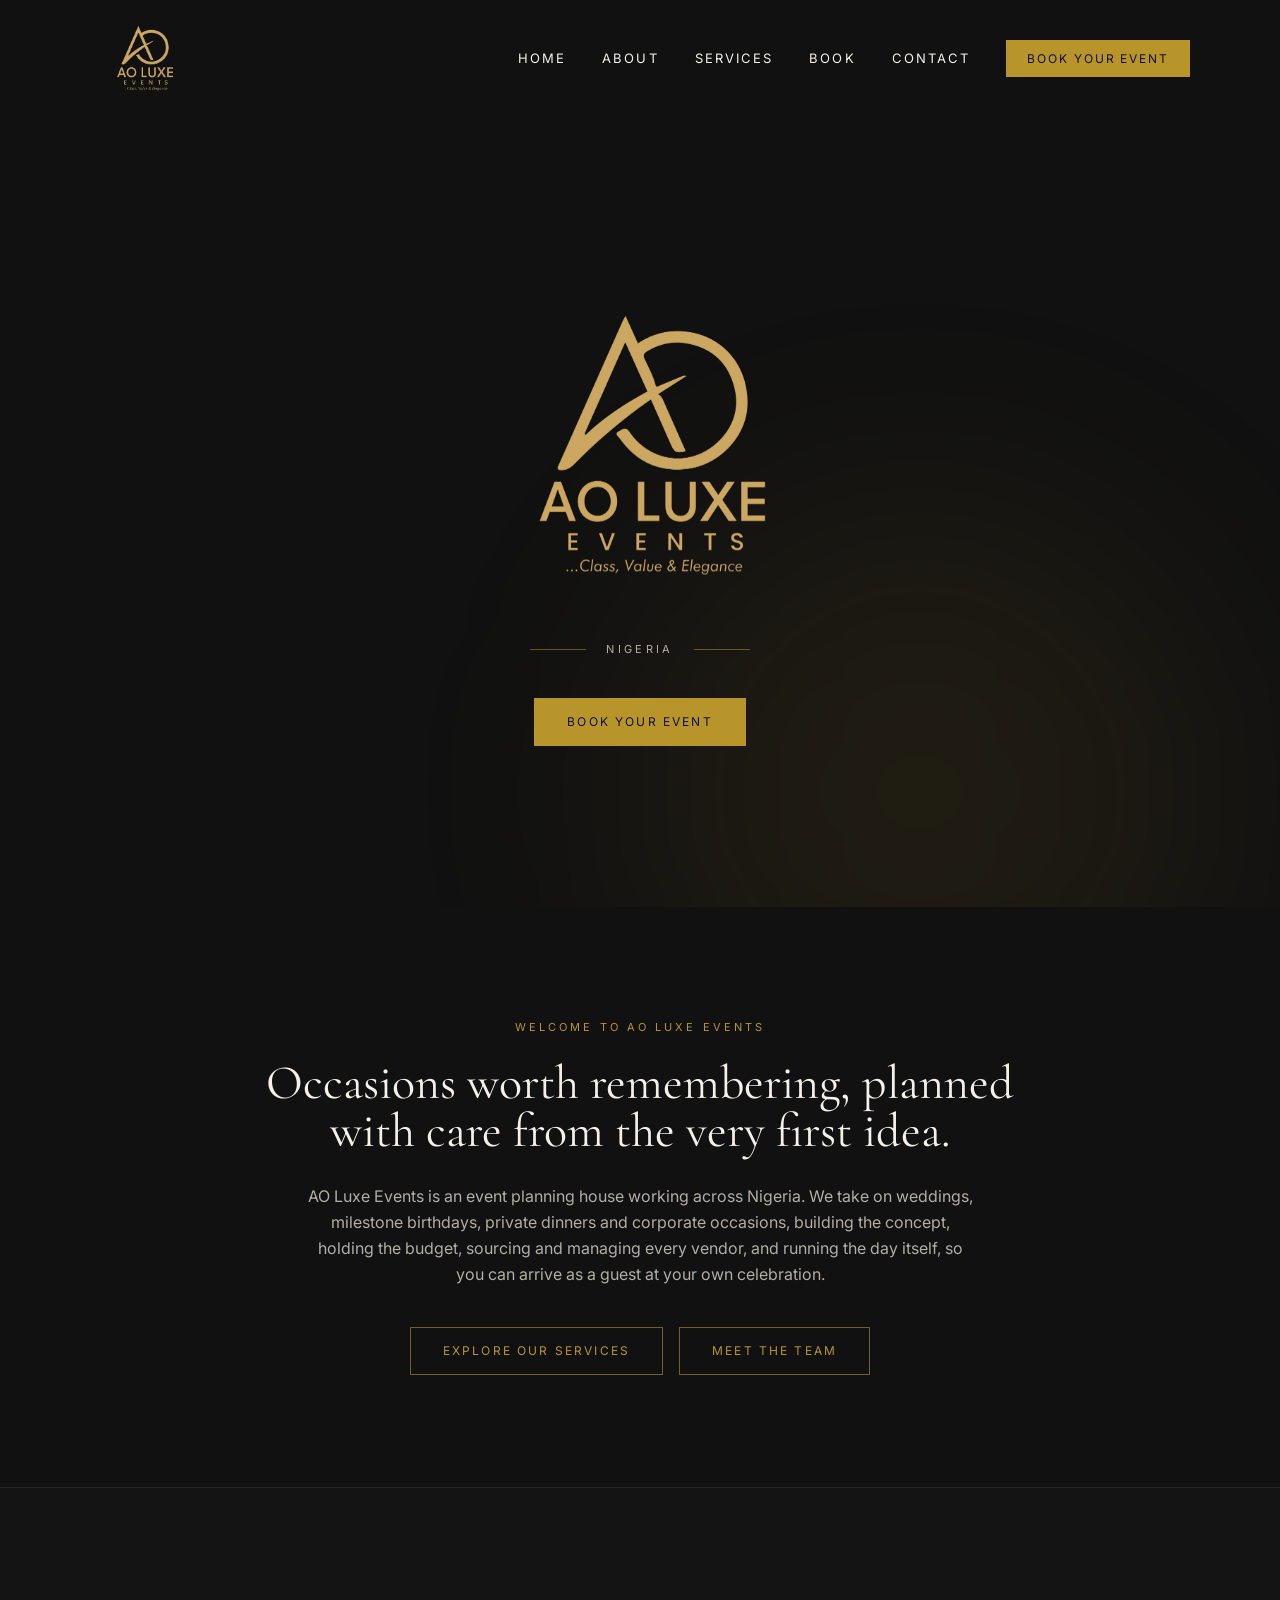
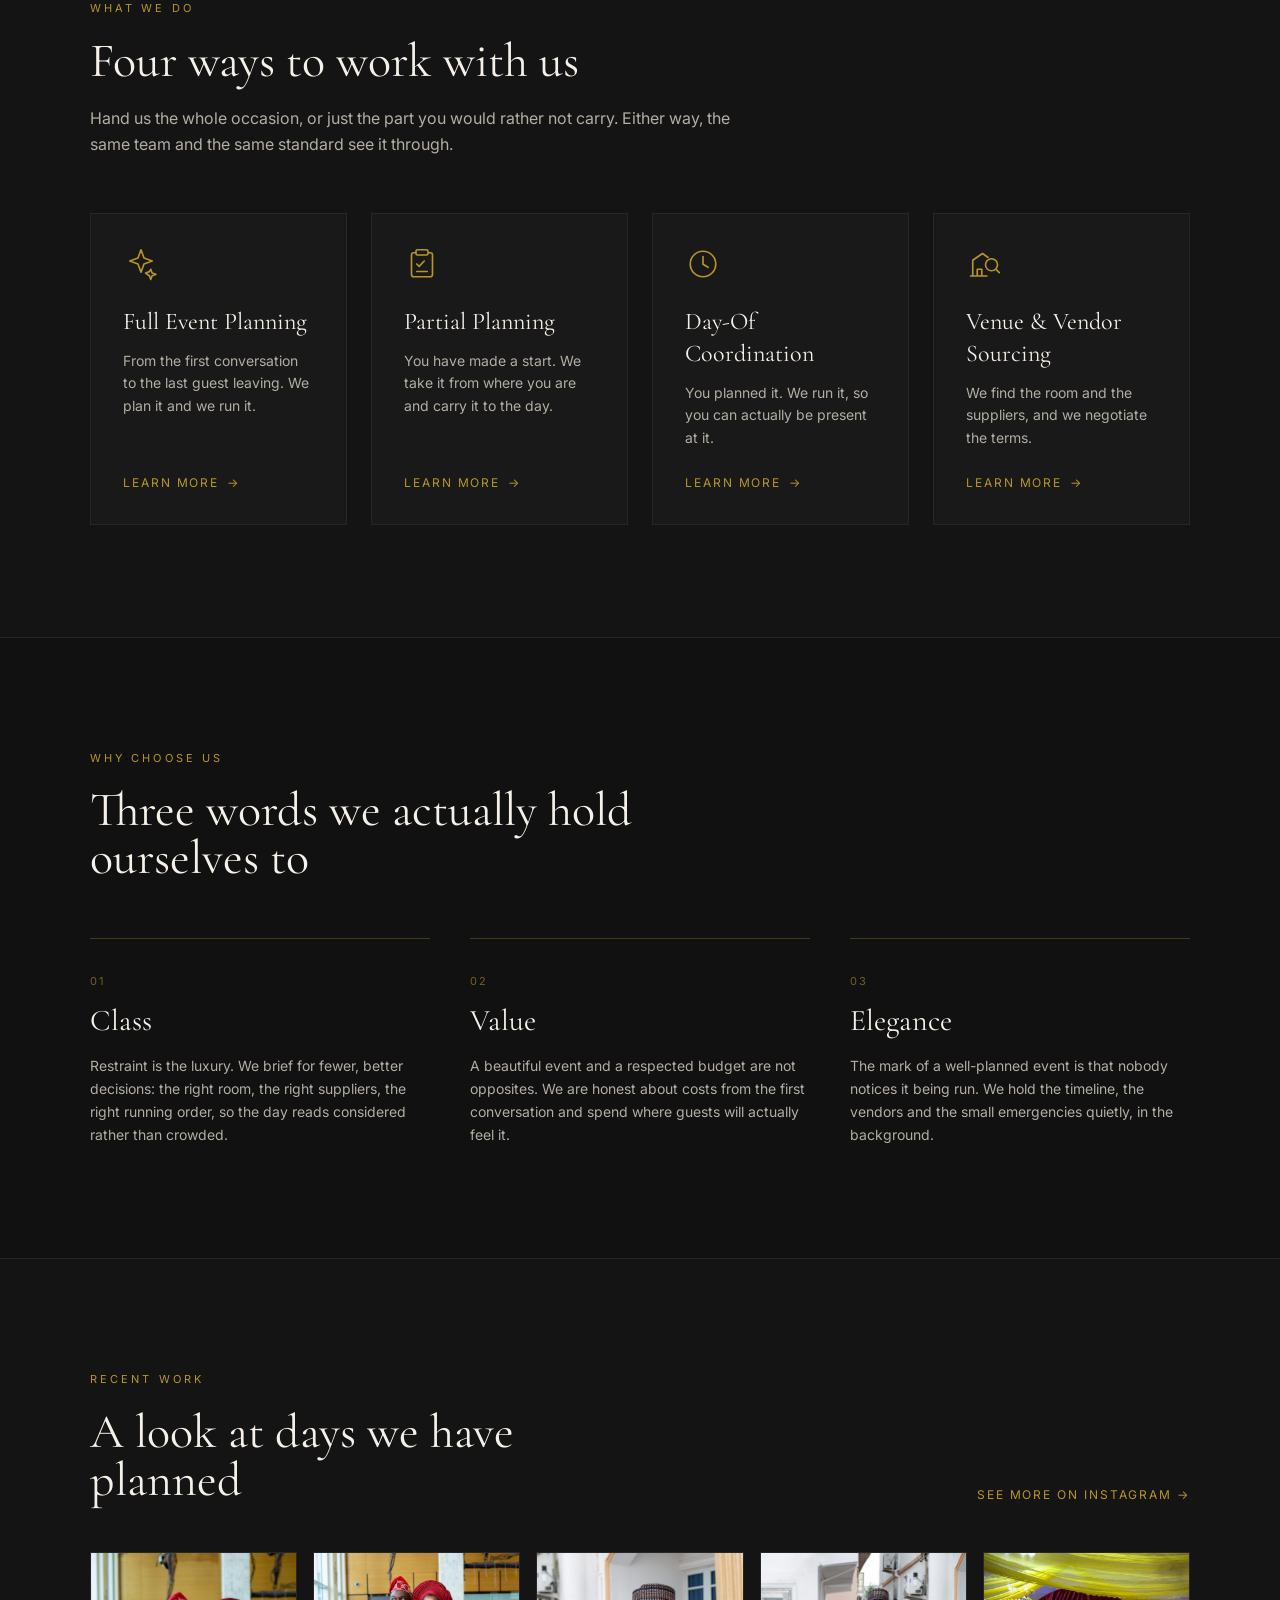
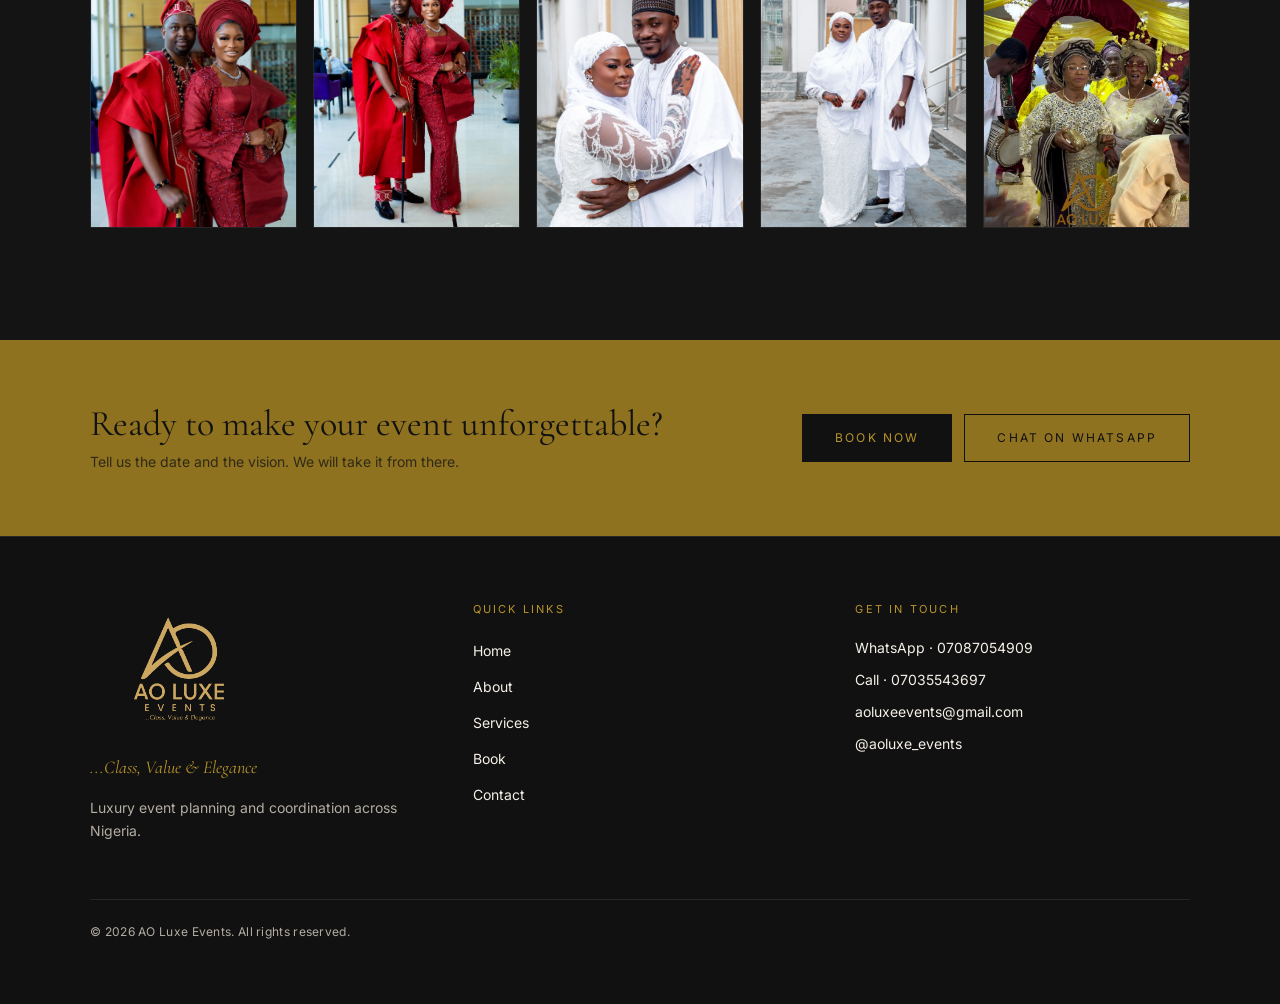
==== commit efa72bbf: "Add files via upload" ====
--- a/ao-luxe-html/index.html
+++ b/ao-luxe-html/index.html
@@ -281,36 +281,6 @@
 </section>
 
 <!-- 6. THE FILM. Nothing downloads until the visitor presses play. -->
-<section id="the-film" class="border-t border-ink-line">
-  <div class="section grid items-center gap-12 lg:grid-cols-12 lg:gap-16">
-    <div class="lg:col-span-6">
-      <p class="eyebrow">The Film</p>
-      <h2 class="mt-5 font-display text-4xl leading-tight text-cream sm:text-5xl">See a day come together</h2>
-      <p class="mt-5 font-body text-base leading-relaxed text-cream-muted">
-        Photographs show you the room. Film shows you the feeling: the arrival,
-        the drums, the moment the couple walks in and the whole hall turns. This
-        is what a day we have planned actually looks like from the inside.
-      </p>
-      <a href="book.html" class="btn-outline mt-8">Plan Yours</a>
-    </div>
-
-    <div class="mx-auto w-full max-w-sm lg:col-span-5 lg:col-start-8 lg:max-w-none">
-      <div id="showreel" class="relative w-full overflow-hidden border border-ink-line bg-ink-soft"
-           data-video="assets/videos/showreel.mp4">
-        <button type="button" class="group relative block w-full" aria-label="Play the AO Luxe Events film">
-          <img src="assets/images/showreel-poster.jpg" alt="A wedding reception planned by AO Luxe Events"
-               width="674" height="1200" loading="lazy" class="h-auto w-full">
-          <span aria-hidden="true" class="absolute inset-0 bg-ink/35 transition-colors duration-300 group-hover:bg-ink/20"></span>
-          <span aria-hidden="true" class="absolute left-1/2 top-1/2 flex h-20 w-20 -translate-x-1/2 -translate-y-1/2 items-center justify-center rounded-full border border-gold bg-ink/60 transition-all duration-300 group-hover:scale-110 group-hover:bg-gold">
-            <svg viewBox="0 0 24 24" class="ml-1 h-7 w-7 fill-gold transition-colors duration-300 group-hover:fill-ink"><path d="M8 5.2v13.6L19 12z"/></svg>
-          </span>
-          <span aria-hidden="true" class="absolute bottom-5 left-0 right-0 text-center font-body text-[11px] uppercase tracking-[0.25em] text-cream">Watch the film</span>
-        </button>
-      </div>
-    </div>
-  </div>
-</section>
-
 <section class="bg-gold-dark">
   <div class="mx-auto flex max-w-content flex-col items-center gap-6 px-6 py-16 text-center lg:flex-row lg:justify-between lg:px-10 lg:text-left">
     <div>
